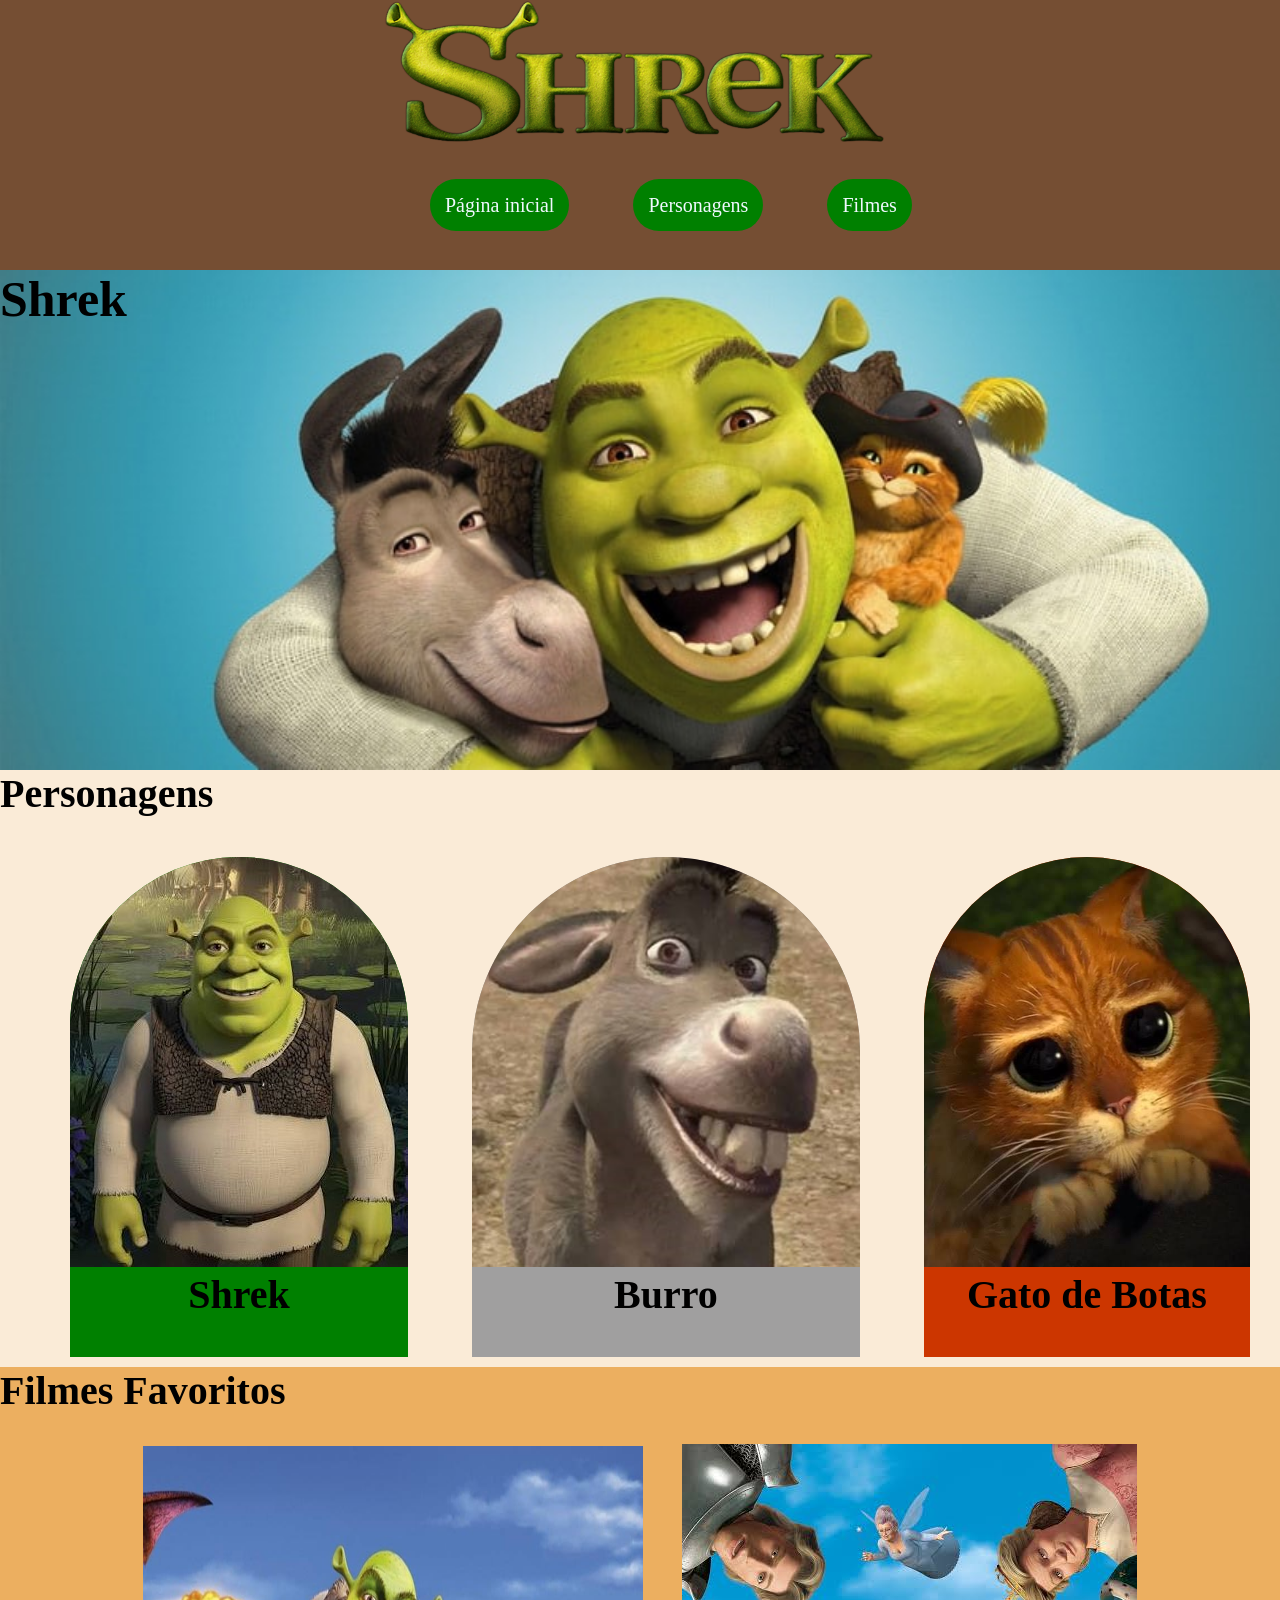
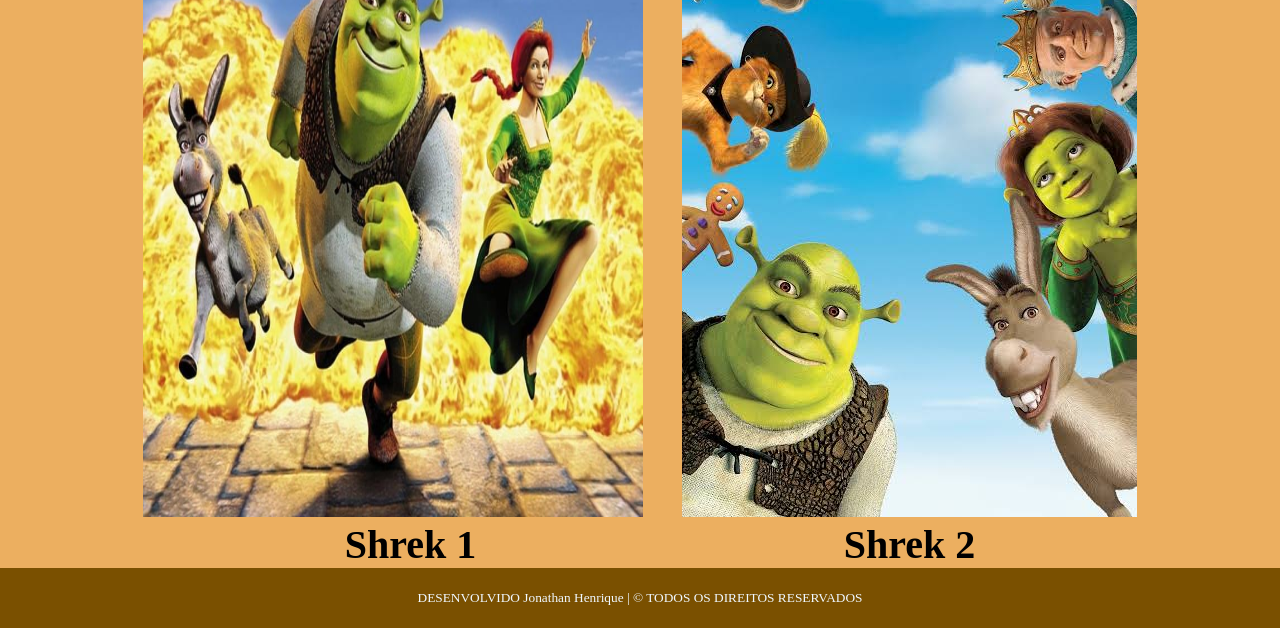
==== index.html @ 13bcfb99 "shrek filme e personagens" ====
<!DOCTYPE html>
<html lang="pt-br">

<head>
    <meta charset="UTF-8">
    <meta name="viewport" content="width=device-width, initial-scale=1.0">
    <link rel="stylesheet" href="style.css">
    <title>Shrek</title>
</head>

<body>
    <header> <!--Cabeçalho do meu site-->
        <img src="./IMAGENS/LOGO.png" alt="shrek" id="logo">
        <br><br>
        <nav class="navegador">
            <a href=""> Página inicial</a>
            <a href="">Personagens</a>
            <a href="">Filmes</a>
        </nav>
    </header>
    <main>
        <section class="shrek"> <!--Seção para o meu banner-->
            <h1>Shrek</h1>
        </section>
        <section id="personagens" class="personagem"> <!--Seção para os personagens-->
            <h2 id="titulo">Personagens</h2>
            <div id="fundo_shrek" class="personagem"> <!--bloco do shrek-->
                <img src="./IMAGENS/SHREK PERSONAGEM PRINCIPAL.jpg" alt="shrek" id="principal">
                <h2>Shrek</h2>
                
            </div>
            <div class="personagem" id="fundo_burro"> <!--Bloco do burro-->
                <img src="./IMAGENS/BURRO PERSONA.jpg" alt="burro" id="burro" >
                <h2>Burro</h2>
            </div>
            <div class="personagem" id="fundo_gato"> <!--Bloco do Gato-->
                <img src="./IMAGENS/GATO PERSONA.jpg" alt="gato" id="gato">
                <h2>Gato de Botas</h2>
            </div>
        </section>


        <section id="filmes" class="filmes"> <!--Seção de filmes-->
            <h2 id="favoritos">Filmes Favoritos</h2>
            <div class="filmes">
                <img src="./IMAGENS/CAPA FILME.jpg" alt="Shrek 1" id="shrek">
            <h2>Shrek 1</h2>
            </div>
            <div class="filmes">
                <img src="./IMAGENS/CAPA FILME 2.jpg" alt="Shrek 2">
            <h2>Shrek 2</h2>
            </div>    
            
        </section>
    </main>

    <footer>
        <small>DESENVOLVIDO Jonathan Henrique | © TODOS OS DIREITOS RESERVADOS</small>

    </footer>












</body>

</html>
---- style.css ----
/*reset básico*/

* {
    margin: 0%;
    padding: 0%;
    box-sizing: border-box;
}

header {
    height: 270px;
    /* Tamanho da cor do meu cabeçalho*/
    background-color: rgb(117, 78, 51);
    /*Cor do meu header*/
}

/*tamanho da imagem do meu header*/
#logo {
    width: 500px;
    margin-left: 30%;
}

a {
    color: aliceblue;
    font-size: 20px;
    padding: 15px;
    /*espaço externo do NAV*/
    background-color: green;
    border-radius: 30px;
    /*arredondamento do nav*/
    margin: 30px;
    text-decoration: none;
    /*tirar toda decoração do texto*/
}

nav {
    margin-left: 400px;
    margin-top: 30px;

}


.personagem {
    margin-top: 40px;
    /*distanciamento externo do topo*/
    display: inline-block;
    /*para colocar os blocos tudo na mesma linha*/
    margin: 10px;
    margin-left: 50px;
    text-align: center;
    /*para alinhas todos os textos ao centro*/
}

.shrek {
    margin-top: 30px;

}

.shrek {
    margin-top: 0px;
    height: 500px;
    background-image: url(./IMAGENS/BANNER.jpg);
    /*para adicionar uma imagem ao fundo*/
    background-size: cover;
    /*para editar a posição da imagem de fundo*/
}

#fundo_shrek {
    /*cor de fundo da imagem do shrek*/
    background-color: green;
    border-radius: 200px 200px 0px 0px;
    height: 500px;
}

#principal {
    /* id do shrek para editar a imagem*/
    border-radius: 200px 200px 0px 0px;
}

#fundo_burro {
    background-color: rgb(160, 159, 159);
    border-radius: 200px 200px 0px 0px;
    height: 500px;

}

#burro {
    height: 410px;
    border-top: 80px;
    border-radius: 200px 200px 0px 0px;
}

#fundo_gato {
    background-color: rgb(204, 54, 0);
    border-radius: 200px 200px 0px 0px;
    height: 500px;

}

#gato {
    height: 410px;
    border-radius: 200px 200px 0px 0px;
}

.filmes {
    text-align: center;

    display: inline-block;
    /*para colocar os blocos tudo na mesma linha*/
    margin-top: 30px;
}

#shrek {
    /*tamanho da imagem da seção de filmes*/
    width: 500px;
    height: 671px;
    margin-right: 35px;
}

#titulo {
    /*tamanho e posição do titulo da seção dos personagens*/
    text-align: left;
    margin-bottom: 30px;
}

#personagens {
    /*cor de fundo da seção de personagens*/
    background-color: antiquewhite;
    width: 100%;
    margin-top: 0px;
    margin: 0px;
}

#filmes {
    /* colração e tamanho da seção do filme*/
    background-color: rgb(236, 175, 96);
    width: 100%;
    margin: 0px;
    margin-top: 0px;
}

#favoritos {
    text-align: left;


}

h1 {
    font-size: 50px;

}

h2 {
    font-size: 40px;
}
/*rodapé do site*/
footer{
    background-color: rgb(122, 80, 0);
    text-align: center;
    color: aliceblue;
    margin: 0%;
    padding-top: 20px;

    height: 60px;
}
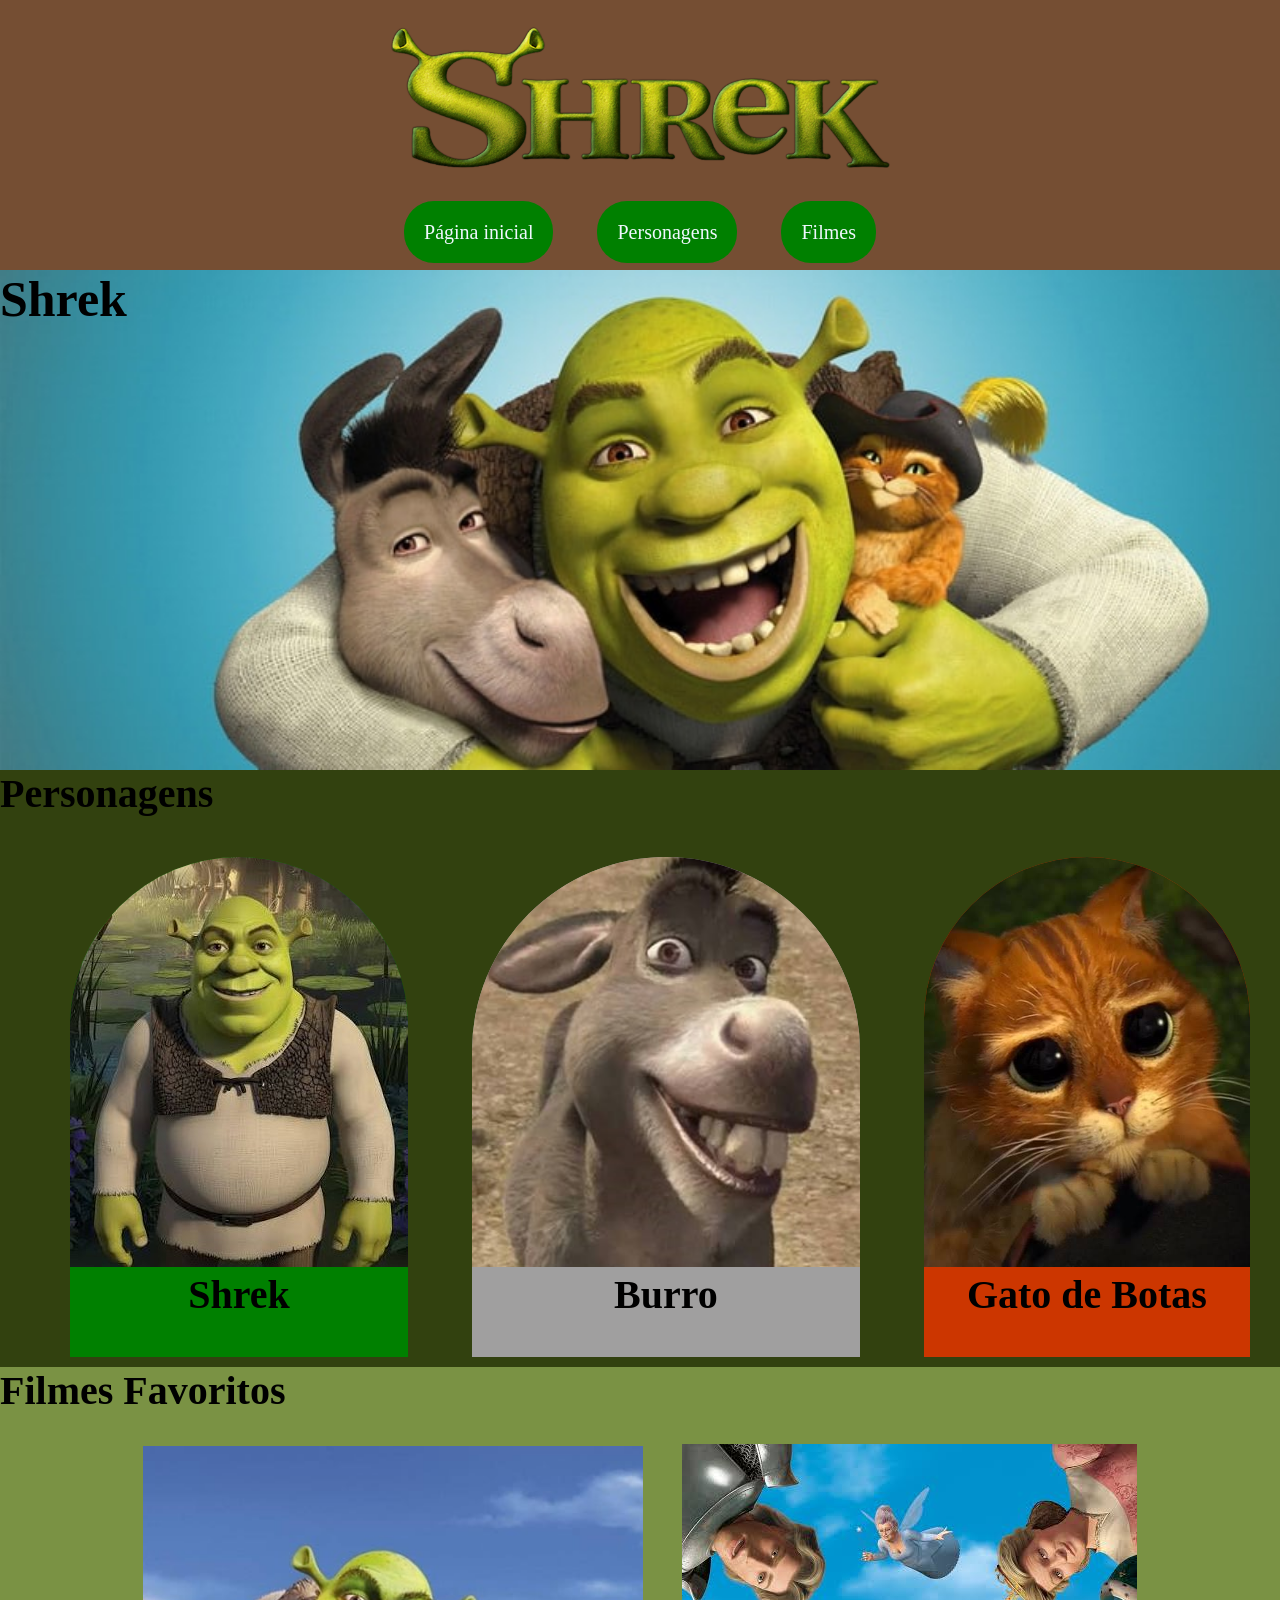
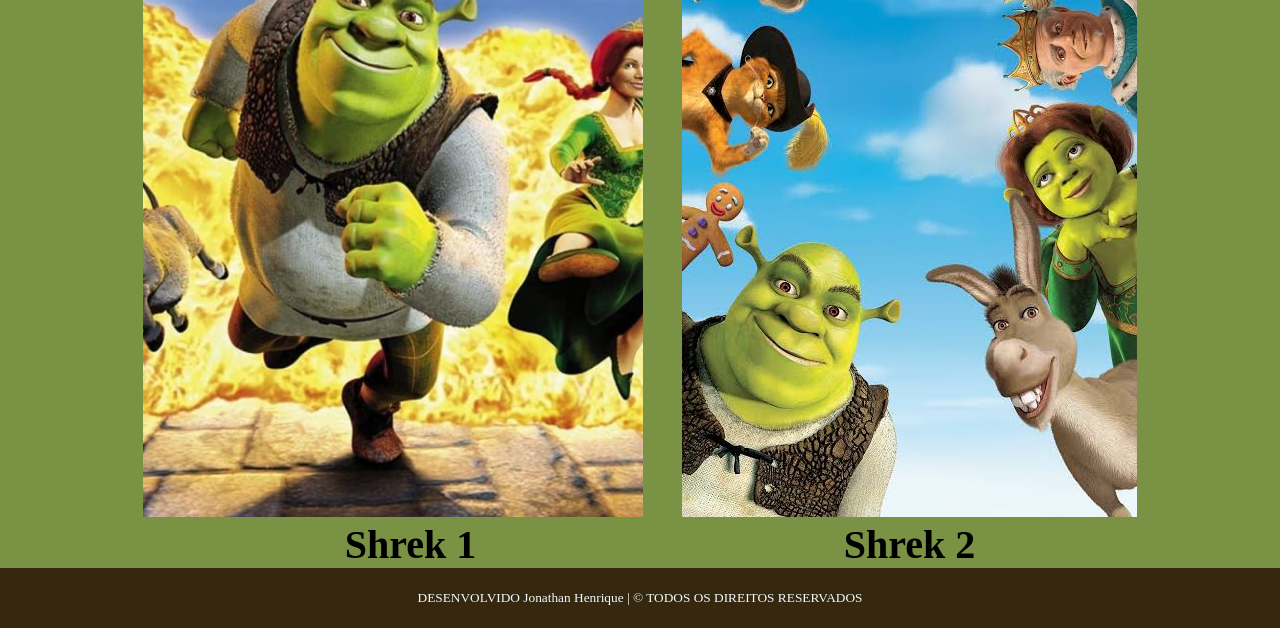
==== commit c640824b: "adicionamos a página de personagens do shrek" ====
--- a/index.html
+++ b/index.html
@@ -11,11 +11,10 @@
 <body>
     <header> <!--Cabeçalho do meu site-->
         <img src="./IMAGENS/LOGO.png" alt="shrek" id="logo">
-        <br><br>
         <nav class="navegador">
-            <a href=""> Página inicial</a>
-            <a href="">Personagens</a>
-            <a href="">Filmes</a>
+            <a href="index.html"> Página inicial</a>
+            <a href="personagem.html">Personagens</a>
+            <a href="#filmes">Filmes</a>
         </nav>
     </header>
     <main>
--- a/style.css
+++ b/style.css
@@ -11,31 +11,27 @@
     /* Tamanho da cor do meu cabeçalho*/
     background-color: rgb(117, 78, 51);
     /*Cor do meu header*/
+    display: flex;
+    flex-direction: column;
+    justify-content: space-around;
+    align-items: center;
+
 }
 
 /*tamanho da imagem do meu header*/
 #logo {
     width: 500px;
-    margin-left: 30%;
+
 }
 
 a {
+    background-color: green;
+    margin: 20px;
+    border-radius: 30px;
+    padding: 20px;
+    text-decoration: none;
+    font-size: 20px;
     color: aliceblue;
-    font-size: 20px;
-    padding: 15px;
-    /*espaço externo do NAV*/
-    background-color: green;
-    border-radius: 30px;
-    /*arredondamento do nav*/
-    margin: 30px;
-    text-decoration: none;
-    /*tirar toda decoração do texto*/
-}
-
-nav {
-    margin-left: 400px;
-    margin-top: 30px;
-
 }
 
 
@@ -124,7 +120,7 @@
 
 #personagens {
     /*cor de fundo da seção de personagens*/
-    background-color: antiquewhite;
+    background-color: rgb(50, 65, 15);
     width: 100%;
     margin-top: 0px;
     margin: 0px;
@@ -132,7 +128,7 @@
 
 #filmes {
     /* colração e tamanho da seção do filme*/
-    background-color: rgb(236, 175, 96);
+    background-color: rgb(122, 146, 68);
     width: 100%;
     margin: 0px;
     margin-top: 0px;
@@ -152,13 +148,31 @@
 h2 {
     font-size: 40px;
 }
+
 /*rodapé do site*/
-footer{
-    background-color: rgb(122, 80, 0);
+footer {
+    background-color: rgb(54, 40, 14);
     text-align: center;
     color: aliceblue;
     margin: 0%;
     padding-top: 20px;
 
     height: 60px;
+}
+
+/*manter o tamanho da imagem sem deformar*/
+img {
+    object-fit: cover;
+}
+/*movimentação do navegador*/
+a:hover {
+    background-color: rgb(54, 136, 54);
+
+}
+
+a:active {
+    background-color: rgb(2, 71, 2);
+    border-radius: 60px;
+    padding: 25px;
+    font-size: 25px;
 }
